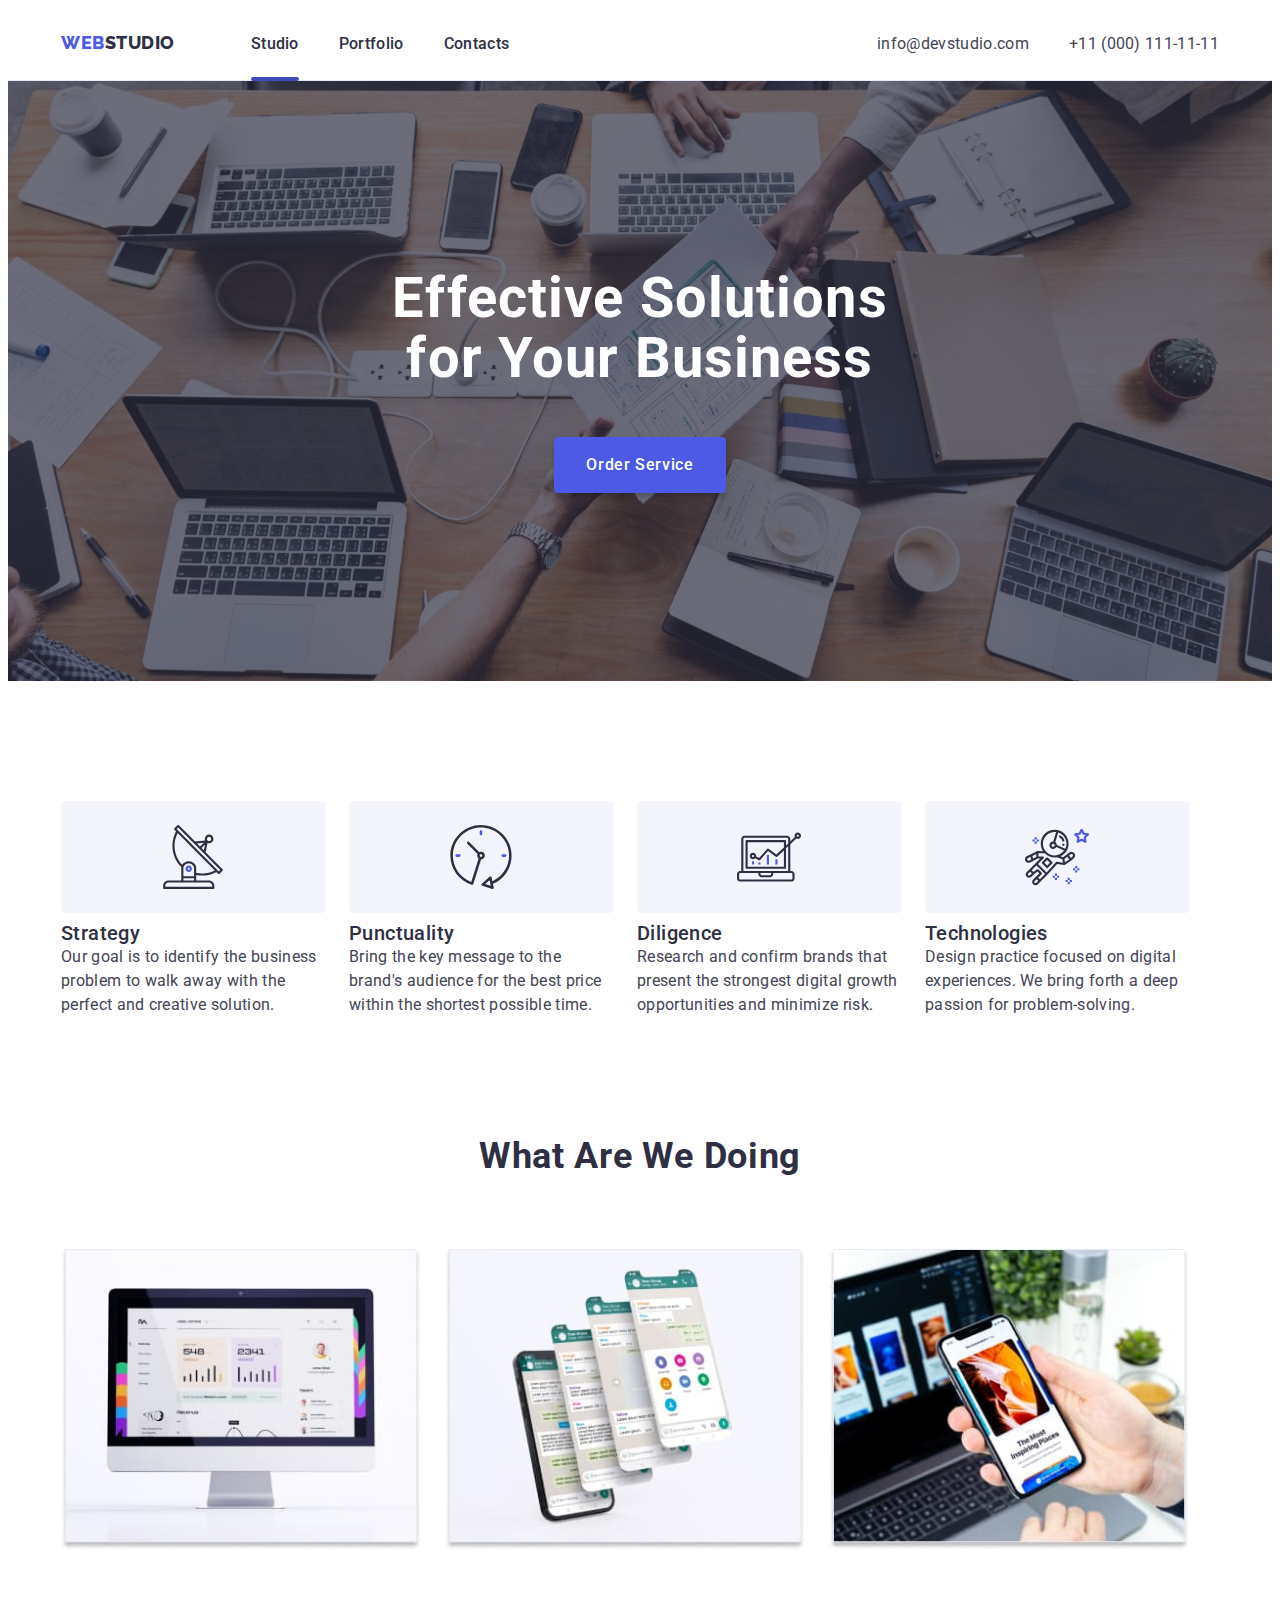
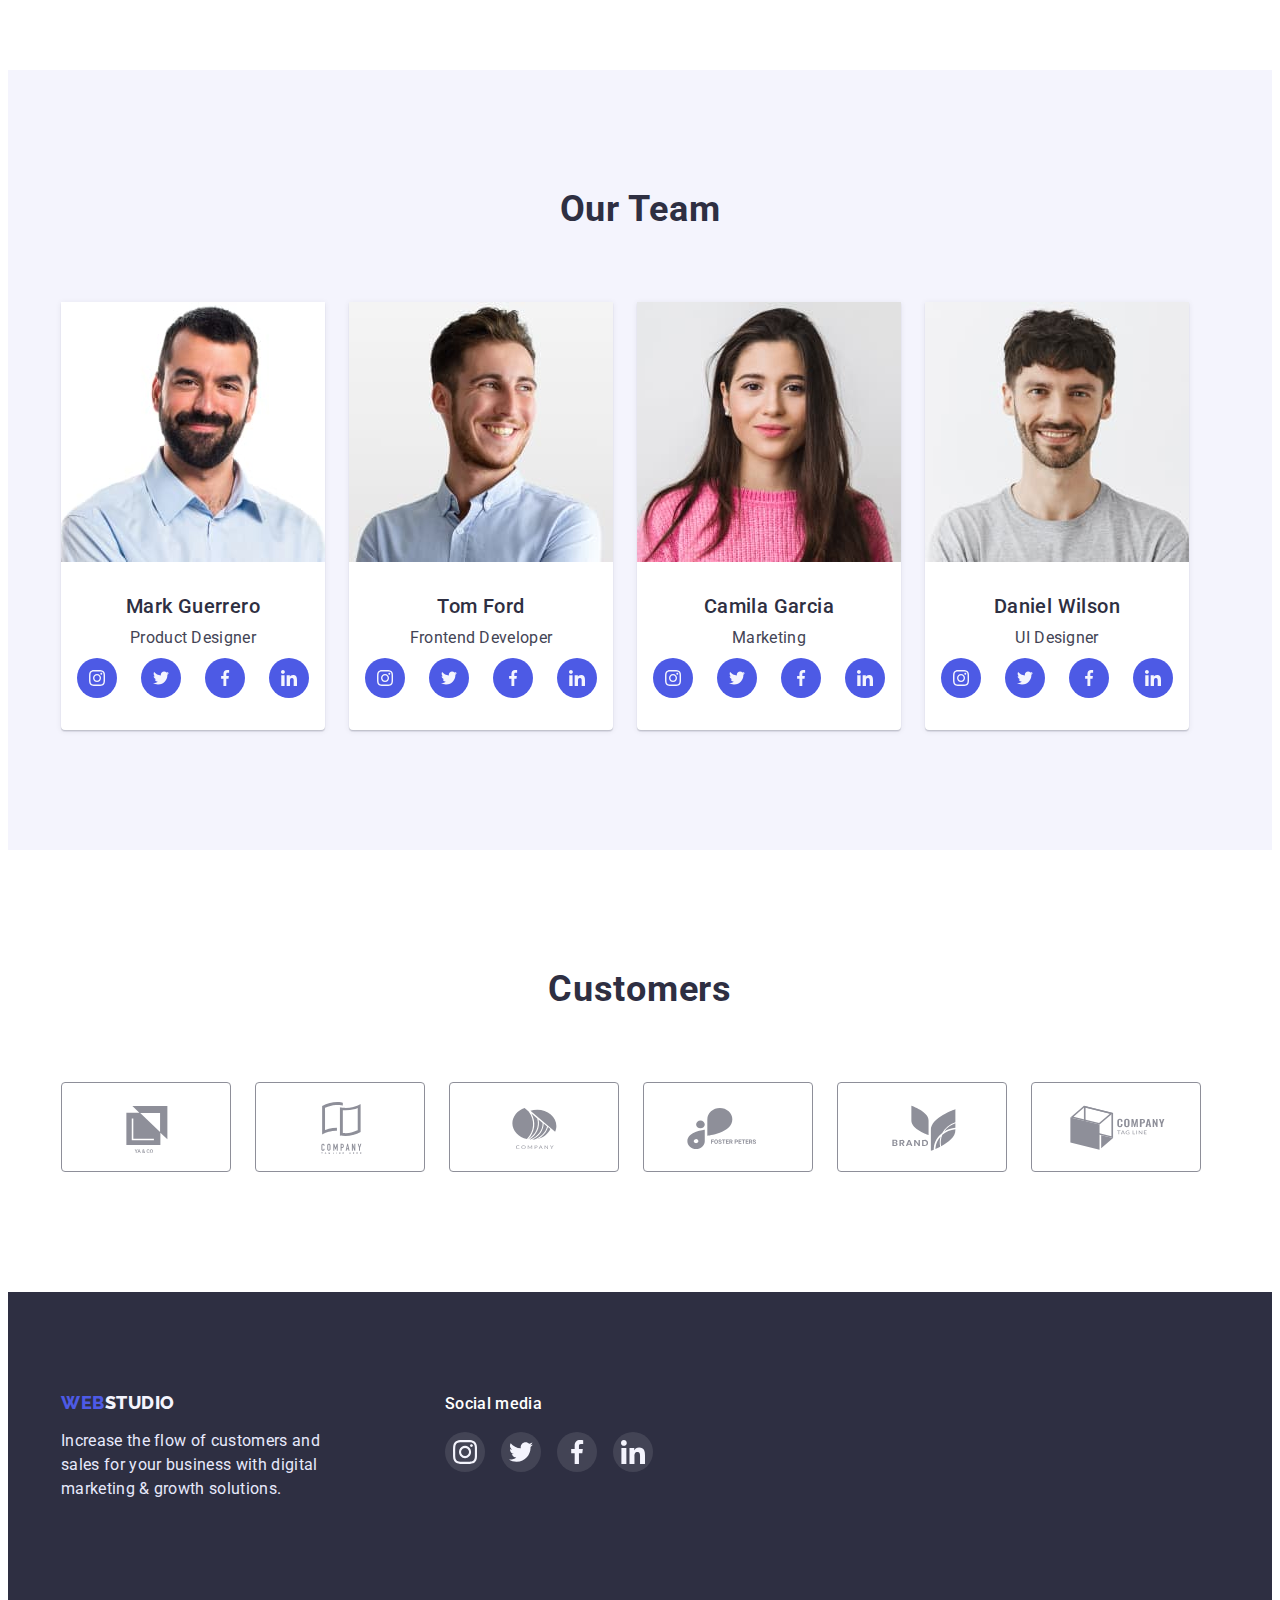
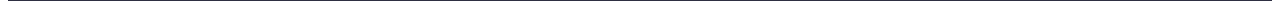
==== index.html @ 8bde7b6d "Initial commit" ====
<!DOCTYPE html>
<html lang="en">
  <head>
    <meta charset="UTF-8" />
    <meta http-equiv="X-UA-Compatible" content="IE=edge" />
    <meta name="viewport" content="width=device-width, initial-scale=1.0" />
    <link rel="preconnect" href="https://fonts.googleapis.com" />
    <link rel="preconnect" href="https://fonts.gstatic.com" crossorigin />
    <link
      href="https://fonts.googleapis.com/css2?family=Raleway:wght@800&family=Roboto:wght@400;500;700;900&display=swap"
      rel="stylesheet"
    />
    <link
      rel="stylesheet"
      href="node_modules/modern-normalize/modern-normalize.css"
    />
    <link rel="stylesheet" href="./css/styles.css" />
    <title>Webstudio</title>
  </head>
  <body>
    <header class="header">
      <div class="conteiner header-conteiner">
        <nav class="header-nav">
          <a href="./index.html" class="logo link"
            >Web<span class="part-logo">Studio</span></a
          >
          <ul class="header-list list">
            <li class="header-item">
              <a class="header-link link active-page" href="./index.html"
                >Studio</a
              >
            </li>
            <li class="header-item">
              <a class="header-link link" href="./portfolio.html">Portfolio</a>
            </li>
            <li class="header-item">
              <a class="header-link link" href="">Contacts</a>
            </li>
          </ul>
        </nav>
        <address class="address">
          <ul class="address-list list">
            <li class="address-item">
              <a class="address-link link" href="mailto:info@devstudio.com"
                >info@devstudio.com</a
              >
            </li>
            <li class="address-item">
              <a class="address-link link" href="tel:+110001111111"
                >+11 (000) 111-11-11</a
              >
            </li>
          </ul>
        </address>
      </div>
    </header>
    <main>
      <section class="hero">
        <div class="conteiner hero-contriner">
          <h1 class="hero-title">Effective Solutions for Your Business</h1>
          <button class="hero-btn" type="button" data-modal-open>
            Order Service
          </button>
        </div>
      </section>
      <section class="description">
        <div class="conteiner">
          <h2 class="description-title" hidden>Description</h2>
          <ul class="description-list list">
            <li class="description-item">
              <div class="box-icon-description">
                <svg class="icon-description">
                  <use href="./images/icons.svg#icon-antenna"></use>
                </svg>
              </div>
              <h3 class="description-title title">Strategy</h3>
              <p class="description-text text">
                Our goal is to identify the business problem to walk away with
                the perfect and creative solution.
              </p>
            </li>
            <li class="description-item">
              <div class="box-icon-description">
                <svg class="icon-description">
                  <use href="./images/icons.svg#icon-clock"></use>
                </svg>
              </div>
              <h3 class="description-title title">Punctuality</h3>
              <p class="description-text text">
                Bring the key message to the brand's audience for the best price
                within the shortest possible time.
              </p>
            </li>
            <li class="description-item">
              <div class="box-icon-description">
                <svg class="icon-description">
                  <use href="./images/icons.svg#icon-diagram"></use>
                </svg>
              </div>
              <h3 class="description-title title">Diligence</h3>
              <p class="description-text text">
                Research and confirm brands that present the strongest digital
                growth opportunities and minimize risk.
              </p>
            </li>
            <li class="description-item">
              <div class="box-icon-description">
                <svg class="icon-description">
                  <use href="./images/icons.svg#icon-astronaut"></use>
                </svg>
              </div>
              <h3 class="description-title title">Technologies</h3>
              <p class="description-text text">
                Design practice focused on digital experiences. We bring forth a
                deep passion for problem-solving.
              </p>
            </li>
          </ul>
        </div>
      </section>
      <section class="about">
        <div class="conteiner">
          <h2 class="about-title">What are we doing</h2>
          <ul class="about-list list">
            <li class="about-item">
              <img
                src="./images/monitor.jpg"
                alt="computer monitor with statistics image"
                width="360"
              />
            </li>
            <li class="about-item">
              <img
                src="./images/smartphone.jpg"
                alt="smartphone with chat tabs open"
                width="360"
              />
            </li>
            <li class="about-item">
              <img
                src="./images/smartphone_laptop.jpg"
                alt="smartphone and laptop"
                width="360"
              />
            </li>
          </ul>
        </div>
      </section>
      <section class="team">
        <div class="conteiner">
          <h2 class="team-title">Our Team</h2>
          <ul class="teame-list list">
            <li class="team-item">
              <img
                src="./images/mark_guerrero.jpg"
                alt="Product designer Mark Guerrero"
                width="264"
              />
              <div class="card">
                <h3 class="team-item-title title">Mark Guerrero</h3>
                <p class="team-item-text text">Product Designer</p>
                <ul class="list-icon list">
                  <li class="team-card-icon">
                    <a href="" class="team-icon-link">
                      <svg class="icon-team">
                        <use href="./images/icons.svg#icon-instagram"></use>
                      </svg>
                    </a>
                  </li>
                  <li class="team-card-icon">
                    <a href="" class="team-icon-link">
                      <svg class="icon-team">
                        <use href="./images/icons.svg#icon-twitter"></use>
                      </svg>
                    </a>
                  </li>
                  <li class="team-card-icon">
                    <a href="" class="team-icon-link">
                      <svg class="icon-team">
                        <use href="./images/icons.svg#icon-facebook"></use>
                      </svg>
                    </a>
                  </li>
                  <li class="team-card-icon">
                    <a href="" class="team-icon-link">
                      <svg class="icon-team">
                        <use href="./images/icons.svg#icon-linkedin"></use>
                      </svg>
                    </a>
                  </li>
                </ul>
              </div>
            </li>
            <li class="team-item">
              <img
                src="./images/tom_ford.jpg"
                alt="Frontend developer Tom Ford"
                width="264"
              />
              <div class="card">
                <h3 class="team-item-title title">Tom Ford</h3>
                <p class="team-item-text text">Frontend Developer</p>
                <ul class="list-icon list">
                  <li class="team-card-icon">
                    <a href="" class="team-icon-link">
                      <svg class="icon-team">
                        <use href="./images/icons.svg#icon-instagram"></use>
                      </svg>
                    </a>
                  </li>
                  <li class="team-card-icon">
                    <a href="" class="team-icon-link">
                      <svg class="icon-team">
                        <use href="./images/icons.svg#icon-twitter"></use>
                      </svg>
                    </a>
                  </li>
                  <li class="team-card-icon">
                    <a href="" class="team-icon-link">
                      <svg class="icon-team">
                        <use href="./images/icons.svg#icon-facebook"></use>
                      </svg>
                    </a>
                  </li>
                  <li class="team-card-icon">
                    <a href="" class="team-icon-link">
                      <svg class="icon-team">
                        <use href="./images/icons.svg#icon-linkedin"></use>
                      </svg>
                    </a>
                  </li>
                </ul>
              </div>
            </li>
            <li class="team-item">
              <img
                src="./images/camila_garcia.jpg"
                alt="Marketing Camila Garcia"
                width="264"
              />
              <div class="card">
                <h3 class="team-item-title title">Camila Garcia</h3>
                <p class="team-item-text text">Marketing</p>
                <ul class="list-icon list">
                  <li class="team-card-icon">
                    <a href="" class="team-icon-link">
                      <svg class="icon-team">
                        <use href="./images/icons.svg#icon-instagram"></use>
                      </svg>
                    </a>
                  </li>
                  <li class="team-card-icon">
                    <a href="" class="team-icon-link">
                      <svg class="icon-team">
                        <use href="./images/icons.svg#icon-twitter"></use>
                      </svg>
                    </a>
                  </li>
                  <li class="team-card-icon">
                    <a href="" class="team-icon-link">
                      <svg class="icon-team">
                        <use href="./images/icons.svg#icon-facebook"></use>
                      </svg>
                    </a>
                  </li>
                  <li class="team-card-icon">
                    <a href="" class="team-icon-link">
                      <svg class="icon-team">
                        <use href="./images/icons.svg#icon-linkedin"></use>
                      </svg>
                    </a>
                  </li>
                </ul>
              </div>
            </li>
            <li class="team-item">
              <img
                src="./images/daniel_wilson.jpg"
                alt="UI designer Daniel Wilson"
                width="264"
              />
              <div class="card">
                <h3 class="team-item-title title">Daniel Wilson</h3>
                <p class="team-item-text text">UI Designer</p>
                <ul class="list-icon list">
                  <li class="team-card-icon">
                    <a href="" class="team-icon-link">
                      <svg class="icon-team">
                        <use href="./images/icons.svg#icon-instagram"></use>
                      </svg>
                    </a>
                  </li>
                  <li class="team-card-icon">
                    <a href="" class="team-icon-link">
                      <svg class="icon-team">
                        <use href="./images/icons.svg#icon-twitter"></use>
                      </svg>
                    </a>
                  </li>
                  <li class="team-card-icon">
                    <a href="" class="team-icon-link">
                      <svg class="icon-team">
                        <use href="./images/icons.svg#icon-facebook"></use>
                      </svg>
                    </a>
                  </li>
                  <li class="team-card-icon">
                    <a href="" class="team-icon-link">
                      <svg class="icon-team">
                        <use href="./images/icons.svg#icon-linkedin"></use>
                      </svg>
                    </a>
                  </li>
                </ul>
              </div>
            </li>
          </ul>
        </div>
      </section>
      <section class="customers">
        <div class="customers-conteiner conteiner">
          <h2 class="customers-title">Customers</h2>
          <ul class="customers-list list">
            <li class="customers-item">
              <a href="" class="icon-link-customer link">
                <svg class="icon-customers">
                  <use href="./images/icons.svg#icon-ya-co"></use>
                </svg>
              </a>
            </li>
            <li class="customers-item">
              <a href="" class="icon-link-customer link">
                <svg class="icon-customers">
                  <use href="./images/icons.svg#icon-taglinehere"></use>
                </svg>
              </a>
            </li>
            <li class="customers-item">
              <a href="" class="icon-link-customer link">
                <svg class="icon-customers">
                  <use href="./images/icons.svg#icon-company"></use>
                </svg>
              </a>
            </li>
            <li class="customers-item">
              <a href="" class="icon-link-customer link">
                <svg class="icon-customers">
                  <use href="./images/icons.svg#icon-foster-peters"></use>
                </svg>
              </a>
            </li>
            <li class="customers-item">
              <a href="" class="icon-link-customer link">
                <svg class="icon-customers">
                  <use href="./images/icons.svg#icon-brand"></use>
                </svg>
              </a>
            </li>
            <li class="customers-item">
              <a href="" class="icon-link-customer link">
                <svg class="icon-customers">
                  <use href="./images/icons.svg#icon-tag-line"></use>
                </svg>
              </a>
            </li>
          </ul>
        </div>
      </section>
    </main>
    <footer class="footer">
      <div class="footer-conteiner conteiner">
        <div class="footer-conteiner-text">
          <a href="./index.html" class="logo link"
            >Web<span class="footer-part-logo">Studio</span></a
          >
          <p class="footer-text text">
            Increase the flow of customers and sales for your business with
            digital marketing & growth solutions.
          </p>
        </div>
        <div class="conteiner-footer-social">
          <h4 class="footer-media-title">Social media</h4>
          <ul class="footer-list list">
            <li>
              <a href="" class="footer-icon-link">
                <svg class="icon-footer">
                  <use href="./images/icons.svg#icon-instagram"></use>
                </svg>
              </a>
            </li>
            <li>
              <a href="" class="footer-icon-link">
                <svg class="icon-footer">
                  <use href="./images/icons.svg#icon-twitter"></use>
                </svg>
              </a>
            </li>
            <li>
              <a href="" class="footer-icon-link">
                <svg class="icon-footer">
                  <use href="./images/icons.svg#icon-facebook"></use>
                </svg>
              </a>
            </li>
            <li>
              <a href="" class="footer-icon-link">
                <svg class="icon-footer">
                  <use href="./images/icons.svg#icon-linkedin"></use>
                </svg>
              </a>
            </li>
          </ul>
        </div>
      </div>
    </footer>

    <div class="backdrop is-hidden" data-modal>
      <div class="modal">
        <button type="button" class="button-backdrop" data-modal-close>
          <svg class="icon-backdrop">
            <use href="./images/icons.svg#icon-cross"></use>
          </svg>
        </button>
      </div>
    </div>

    <script src="./js/modal.js"></script>
  </body>
</html>
---- css/styles.css ----
:root {

    /**---------logo----------------**/
    --logo-color : #4D5AE5;
    --logo-first-color:#2E2F42;
    --last-logo-color : #F4F4FD;

    /**---------link----------------**/
    --address-link-color : #434455;
    --active-link-color :#404BBF;

    /**---------background----------------**/
    --background-color : #2E2F42;
    --second-background-color:#F4F4FD;

    /**---------title-text----------------**/
    --first-title-color : #ffffff;
    --main-color: #434455;
    --second-main-color:#2E2F42;
    --footer-text-color: #E7E9FC;

    /**---------button----------------**/
    --active-btn-color : #404BBF;
    --hero-btn-color : #4D5AE5;
    --text-btn-color :#FFFFFF ;
    --first-port-btn-color: #F4F4FD;
    --text-port-btn-color: #4D5AE5;
}

body {
    font-family: 'Roboto', sans-serif;
    color: var(--main-color);
}

p,
h1,
h2,
h3,
h4,
h5,
h6 {
    margin: 0;
}

ul {
    padding-left: 0;
    margin: 0;
}

img {
    display: block;
}


.conteiner {
width: 1158px;
margin: 0 auto;
padding-left: 15px;
padding-right: 15px;
}

section {
    padding-bottom: 120px;
    padding-top: 120px;
}

.logo {
font-family: 'Raleway', sans-serif;
    font-weight: 800;
    font-size: 18px;
    line-height: 1.17;
    letter-spacing: 0.03em;
    color: var(--logo-color);
    text-transform: uppercase;
}

.link {
    text-decoration: none;
}

.list {
    list-style: none;
}

.title {
font-weight: 500;
    font-size: 20px;
    line-height: 1.2;
    letter-spacing: 0.02em;
    color: var(--second-main-color);
}

.text {
    font-size: 16px;
        line-height: 1.5;
        letter-spacing: 0.02em;
        color: var(--main-color);
}

.link:is(:hover, :focus) {
    color: var(--active-link-color);
}

.hero-btn:is(:hover, :focus) {
    background-color:var(--active-btn-color) ;
}


.btn:is(:hover, :focus) {
    color : var(--text-btn-color);
    background-color: var(--active-btn-color);    
    box-shadow: 0px 3px 1px rgba(0, 0, 0, 0.1), 0px 2px 1px rgba(0, 0, 0, 0.08), 0px 2px 2px rgba(0, 0, 0, 0.12);
    border-color:var(--active-btn-color) ;
}

.sort-item:is(:hover, :focus) {
    box-shadow: 0px 1px 6px rgba(46, 47, 66, 0.08), 0px 1px 1px rgba(46, 47, 66, 0.16), 0px 2px 1px rgba(46, 47, 66, 0.08);

}

.active-page::after {
content:'';
width: 100%;
height: 4px;
display: block;
margin: 0;
padding: 0;
background-color: var(--active-link-color);
border-radius: 2px;
position: absolute;
top:45px;
}



/**------------------HEADER------------------**/

.header-item{
    position: relative;
}

.header {
border-bottom: 1px solid #E7E9FC;
}

.header-conteiner {
    display: flex;
    align-items: center;
    padding: 24px 0;
}

.logo{
transition: color 250ms cubic-bezier(0.4, 0, 0.2, 1);
}

.part-logo {
    color: var(--logo-first-color);
}

.header-nav {
display: flex;
}

.header-list {
    display: flex;
    margin-left: 76px;
    gap: 40px;
}

.header-link {
        font-weight: 500;
        font-size: 16px;
        line-height: 1.5;
        letter-spacing: 0.02em;
        color: var(--second-main-color) ;
        transition: color 250ms cubic-bezier(0.4, 0, 0.2, 1);
}

.address-link {
        font-weight: 400;
        font-size: 16px;
        line-height: 1.5;
        letter-spacing: 0.02em;
        color: var(--address-link-color);
        transition: color 250ms cubic-bezier(0.4, 0, 0.2, 1);
}

.address {
    font-style: normal;
    margin-left: auto;
}

.address-list {
display: flex;
gap: 40px;
}


/**------------------HERO------------------**/

.hero {
    background: var(--background-color);
    padding: 188px 0;
    max-width: 1440px;
    margin-left: auto;
    margin-right: auto;
    background-image: linear-gradient( to bottom ,rgba(46, 47, 66, 0.7),rgba(46, 47, 66, 0.7)), url(../images/people-office.jpg);
    background-position: center;
    background-size: cover;
}


.hero-contriner {
    display: flex;
    flex-direction: column;
    align-items: center;
}

.hero-title {
    font-size: 56px;
    line-height: 1.07;
    text-align: center;
    letter-spacing: 0.02em;
    color: var(--first-title-color);
    max-width: 496px;
margin-bottom: 48px;
}

.hero-btn {
    font-family: inherit;
    font-weight: 500;
    font-size: 16px;
    line-height: 1.5;
    letter-spacing: 0.04em; 
    align-items: center;
    color: var(--text-btn-color);
    background: var(--hero-btn-color);
    cursor: pointer;
    padding: 16px 32px;
    border-radius: 4px;
    border: 0px;
    box-shadow: 0px 4px 4px rgba(0, 0, 0, 0.15);
    transition: background-color 250ms cubic-bezier(0.4, 0, 0.2, 1);
}

/**------------------DESCRIPTION------------------**/

.description {
    padding-bottom: 0;
}

.description-list {
    display: flex;
    gap: 24px;
}

.description-item {
max-width: 264px;
}

.box-icon-description {
    width: 264px;
    height: 112px;
    background: #F4F4FD;
    border-radius: 4px;
    display: flex;
    justify-content: center;
    align-items: center;
    margin-bottom: 8px;
}

.icon-description {
    width: 64px;
    height: 64px;

}

/**------------------ABOUT------------------**/

.about-title {
    font-size: 36px;
        line-height: 1.11;
        letter-spacing: 0.02em;
        text-transform: capitalize;
        text-align: center;
        color: var(--second-main-color);
        margin-bottom: 72px;
}

.about-list {
    display: flex;
    gap: 24px;
}

/**------------------TEAM------------------**/

.team {
    background: var(--second-background-color);
}

.team-title {
    font-size: 36px;
        line-height: 1.11;
        letter-spacing: 0.02em;
        text-transform: capitalize;
        text-align: center;
        color: var(--second-main-color);
        margin-bottom: 72px;
}

.team-item-title {
text-align: center;
margin-bottom: 8px;
}

.team-item-text {
text-align: center;
margin-bottom: 8px;
}

.card {
    padding: 32px 16px;
}

.teame-list {
display: flex;
gap: 24px;
}

.team-item {
background: #FFFFFF;
    box-shadow: 0px 1px 6px rgba(46, 47, 66, 0.08),
        0px 1px 1px rgba(46, 47, 66, 0.16),
        0px 2px 1px rgba(46, 47, 66, 0.08);
    border-radius: 0px 0px 4px 4px;
}

.list-icon {
    display: flex;
    gap: 24px;
}

.icon-team {
    width: 16px;
    height: 16px;
}

.team-icon-link{
    width: 40px;
    height: 40px;
    background: #4D5AE5;
    border-radius: 50%;
    display: flex;
    align-items: center;
    justify-content: center;
    transition: background-color 250ms cubic-bezier(0.4, 0, 0.2, 1);
}

.team-icon-link:is(:hover, :focus)
{
    background: var(--active-link-color);
}

/**------------------CUSTOMER------------------**/

.customers-list {
    display: flex;
    gap: 24px;
}


.icon-customers{
width: 104px;
height: 56px;
fill: currentColor;
transition: color 250ms cubic-bezier(0.4, 0, 0.2, 1);
}


.icon-link-customer{
border: 1px solid #8E8F99;
border-radius: 4px;
width: 168px;
height: 88px;
display: flex;
align-items: center;
justify-content: center;
color: #8E8F99;
transition: border-color 250ms cubic-bezier(0.4, 0, 0.2, 1);
}

.icon-link-customer:is(:hover, :focus){
border-color: #404BBF;
}

.customers-title {
font-size: 36px;
line-height: 1.11;
text-align: center;
letter-spacing: 0.02em;
text-transform: capitalize;
color: var(--second-main-color);
margin-bottom: 72px;
}

/**------------------FOOTER------------------**/

.footer {
background: var(--background-color);
padding: 100px 0;
}

.footer-conteiner {
display: flex;
}

.footer-conteiner-text{
margin-right: 120px;
}

.footer-media-title{
font-weight: 500;
    font-size: 16px;
    line-height: 1.5;
    letter-spacing: 0.02em;
    color: #FFFFFF;
    margin-bottom: 16px;
}

.footer-text {
        color: var(--footer-text-color);
        max-width: 264px;
        margin-top: 16px;
}

.footer-part-logo {
color: var(--last-logo-color) ;
}

.footer-list{
    display: flex;
    gap: 16px;
}

.footer-icon-link{
width: 40px;
    height: 40px;
    background:rgba(255, 255, 255, 0.1);
    border-radius: 50%;
    display: flex;
    align-items: center;
    justify-content: center;
    transition: background-color 250ms cubic-bezier(0.4, 0, 0.2, 1);
}

.icon-footer{
    width: 24px;
    height: 24px;
}

.footer-icon-link:is(:hover, :focus) {
background: #31D0AA;
}

/**------------------PORTFOLIO------------------**/

.sort {
    padding-top: 96px;
}
.sort-link {
    color: var(--second-main-color);
}

.sort-btn {
    font-family: inherit;
        font-weight: 500;
        font-size: 16px;
        line-height: 1.5;
        text-align: center;
        letter-spacing: 0.04em;
        color: var(--text-port-btn-color);
        background: var(--first-port-btn-color);
        cursor: pointer;
        
        padding: 12px 24px;
        border-radius: 4px;
        border: 1px solid #E7E9FC;

        transition: color 250ms cubic-bezier(0.4, 0, 0.2, 1), background-color 250ms cubic-bezier(0.4, 0, 0.2, 1), box-shadow 250ms cubic-bezier(0.4, 0, 0.2, 1), border-color 250ms cubic-bezier(0.4, 0, 0.2, 1);

}

.sort-btn-list {
    display: flex;
    justify-content: center;
    gap: 24px;
}

.sort-list {
    display: flex;
    flex-wrap: wrap;
    row-gap: 48px;
    column-gap: 24px;
}

.portfolio-card {
background: #FFFFFF;
border-bottom: 1px solid ;
border-left:1px solid  ;
border-right: 1px solid ;
border-color: #E7E9FC;
padding: 32px 54px 32px 16px;
}

.sort-link-title {
margin-bottom: 8px;
}

.btn-conteiner {
margin-bottom: 72px;
}

.sort-wrap {
position: relative;
overflow:hidden;
}

.sort-cover-text{
position: absolute;
top: 0;
color: #F4F4FD;
padding: 40px 32px;
background-color: #4D5AE5;
height: 100%;
transform: translateY(100%);
transition: transform 250ms cubic-bezier(0.4, 0, 0.2, 1);
}

.sort-item:hover .sort-cover-text{
transform: translateY(0);
}

.sort-link:focus .sort-cover-text{
transform: translateY(0);

}

.sort-item{
    transition: box-shadow 250ms cubic-bezier(0.4, 0, 0.2, 1);
}

/**------------------Modal------------------**/

.backdrop {
position: fixed;
top: 0;
width: 100%;
height: 100%;
background-color: rgba(46, 47, 66, 0.4);
transition: opacity 250ms cubic-bezier(0.4, 0, 0.2, 1), visibility 250ms cubic-bezier(0.4, 0, 0.2, 1);
}

.modal {
position: absolute;
width: 360px;
min-height: 528px;
padding: 24px;
background: #FCFCFC;
box-shadow: 0px 1px 1px rgba(0, 0, 0, 0.14), 0px 1px 3px rgba(0, 0, 0, 0.12), 0px 2px 1px rgba(0, 0, 0, 0.2);
border-radius: 4px;
top: 50%;
left:50%;
transform: translate(-50%, -50%) scaleX(1);
transition: transform 250ms cubic-bezier(0.4, 0, 0.2, 1);
}

.button-backdrop {
    width: 24px;
    height: 24px;
    display: block;
    margin-left: auto;
    border-radius: 50%;
    background-color: #E7E9FC;
    border: 1px solid rgba(0, 0, 0, 0.1);
    box-shadow: 0px 4px 4px rgba(0, 0, 0, 0.25);
}

.backdrop.is-hidden .modal {
    transform: translate(-50%, -50%) scaleX(4);
}

.icon-backdrop {
    width: 8px;
    height: 8px;
}

.is-hidden{
    opacity: 0;
    visibility: hidden;
    pointer-events: none;
}
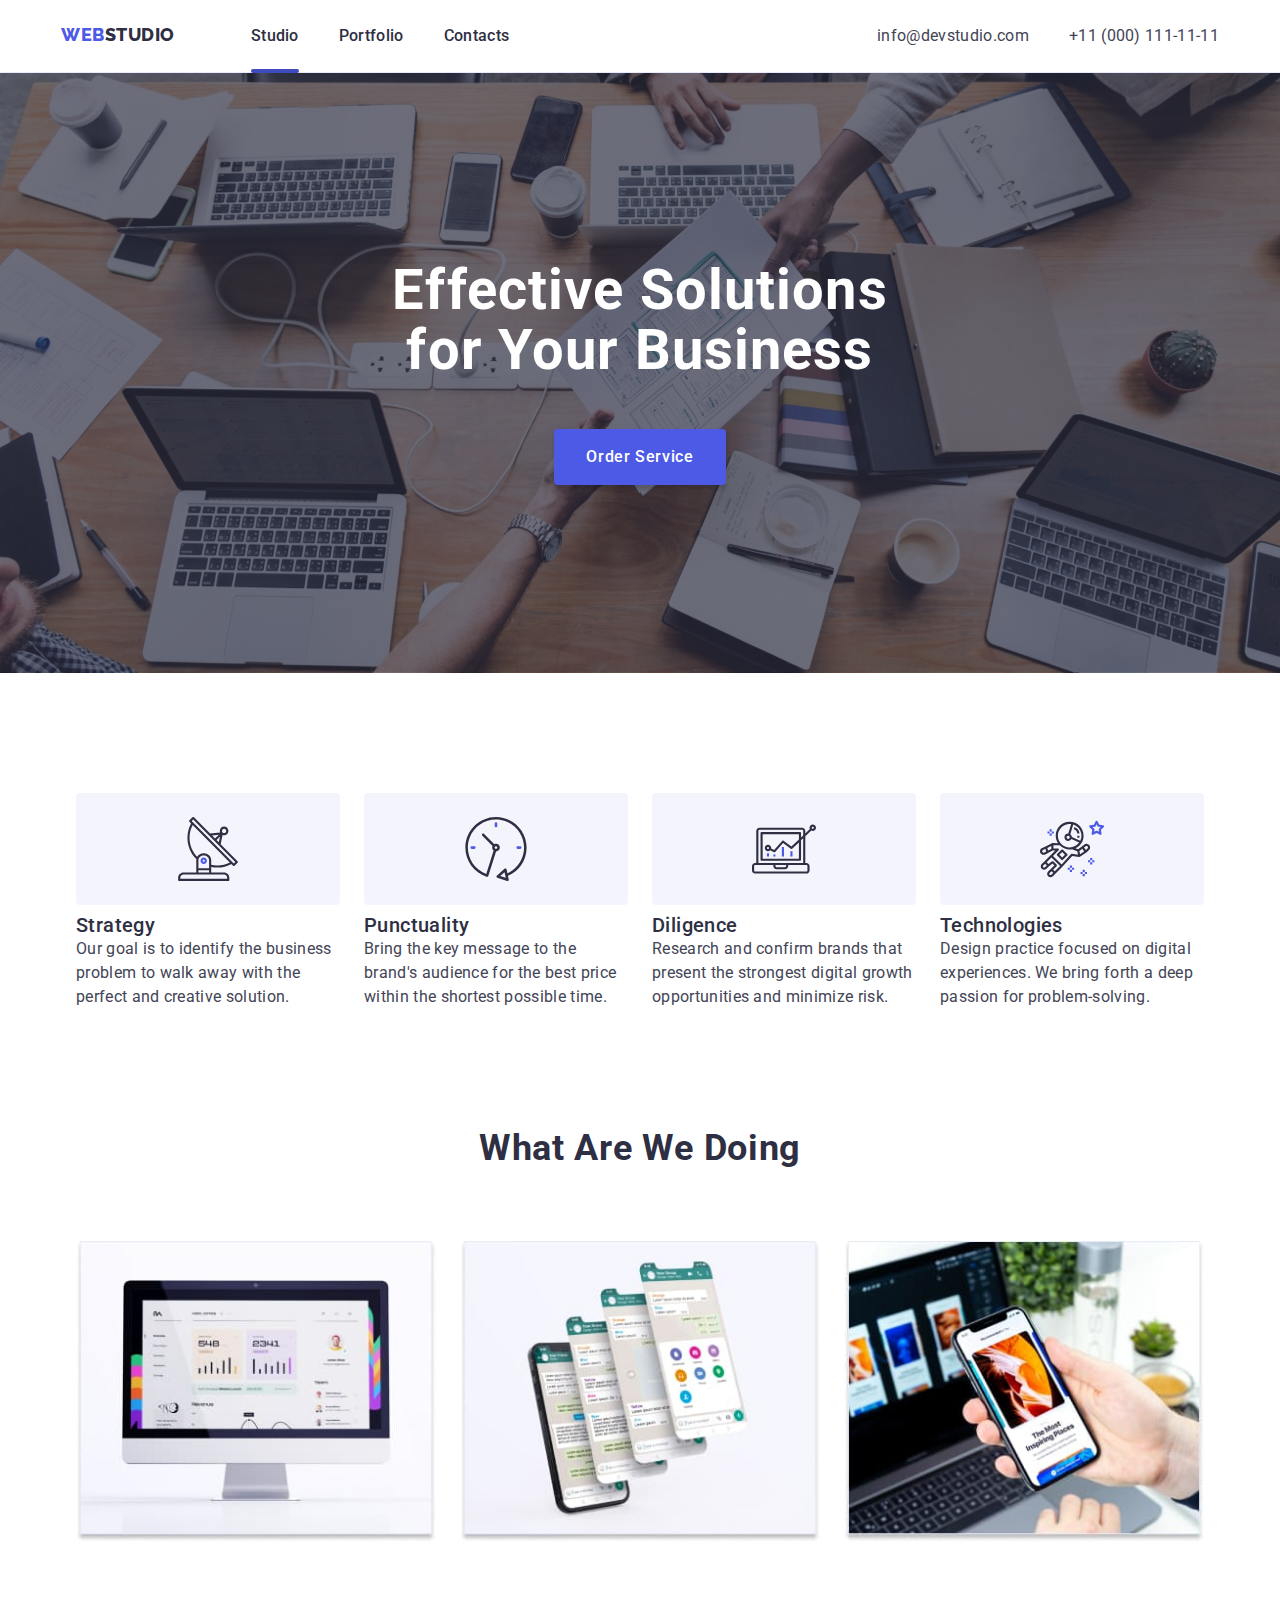
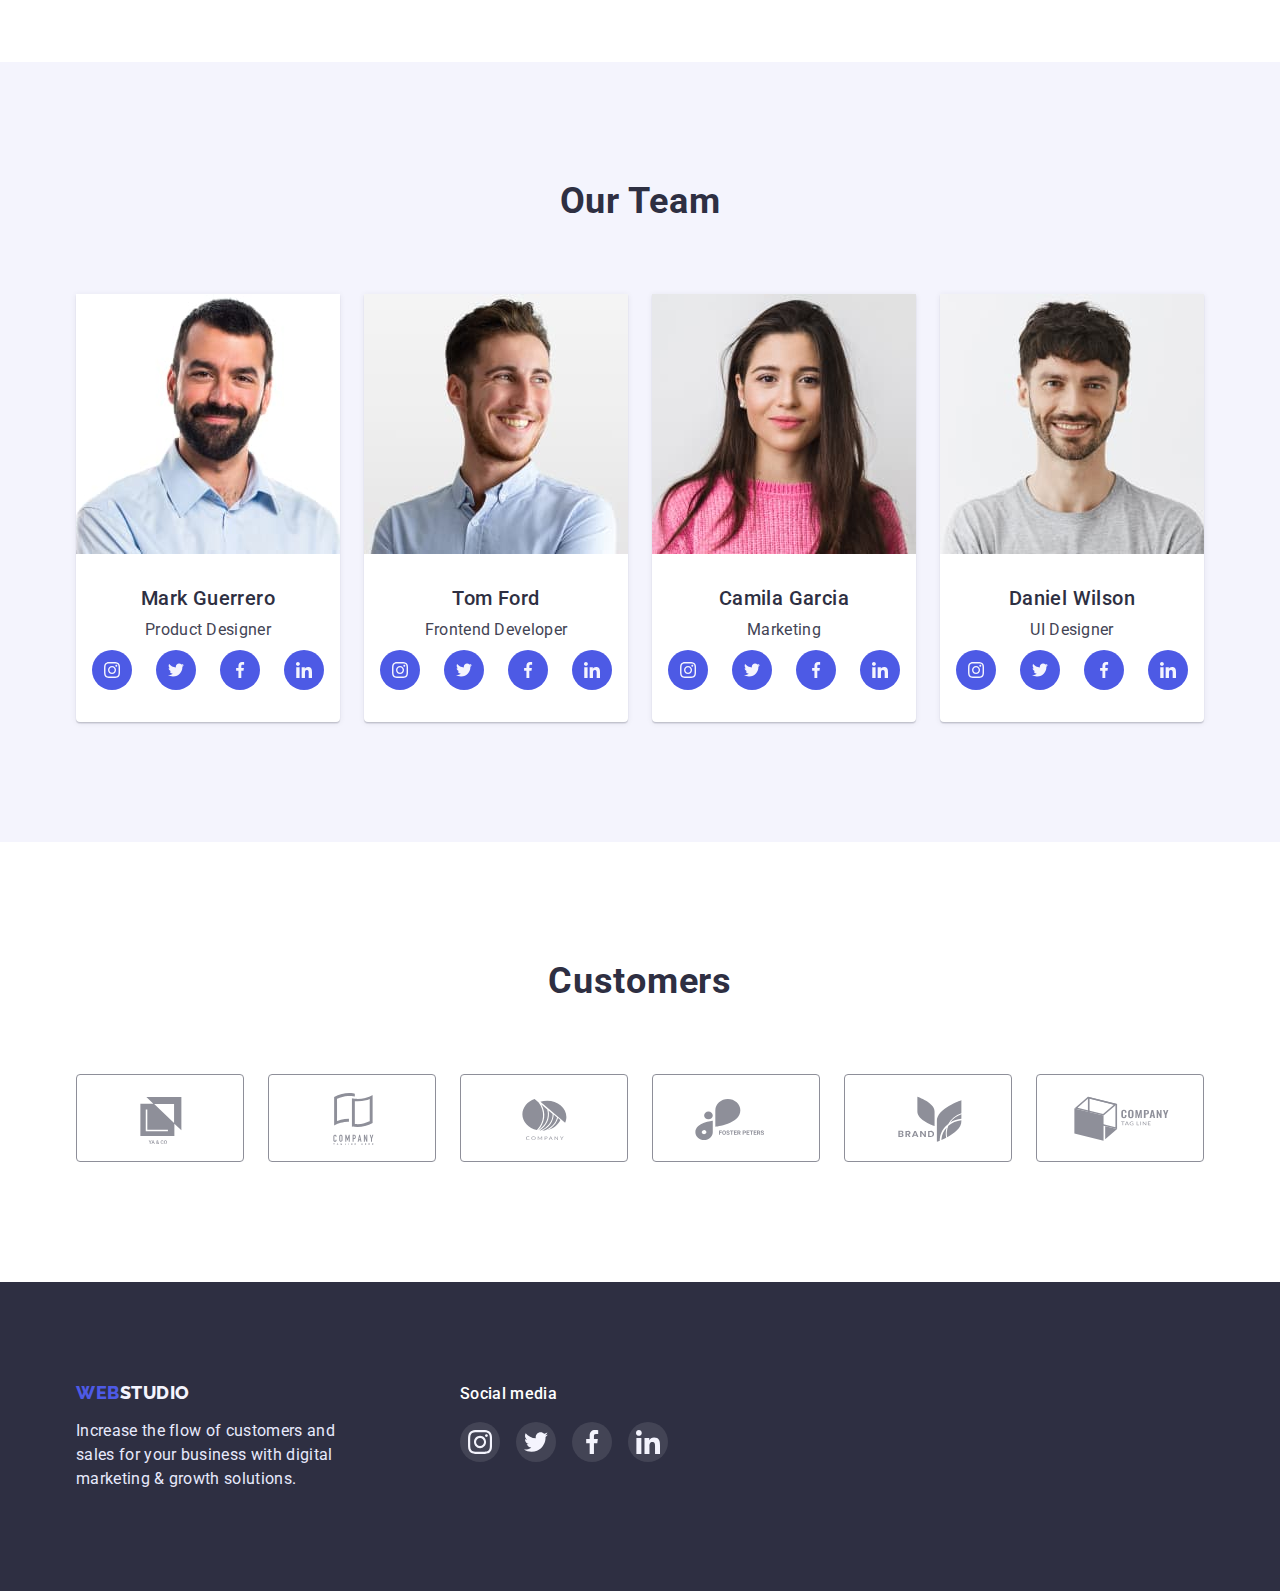
==== commit 7292955e: "label+input+textarea" ====
--- a/index.html
+++ b/index.html
@@ -12,7 +12,7 @@
     />
     <link
       rel="stylesheet"
-      href="node_modules/modern-normalize/modern-normalize.css"
+      href="https://cdn.jsdelivr.net/npm/modern-normalize@1.1/modern-normalize.min.css"
     />
     <link rel="stylesheet" href="./css/styles.css" />
     <title>Webstudio</title>
@@ -421,6 +421,47 @@
             <use href="./images/icons.svg#icon-cross"></use>
           </svg>
         </button>
+        <p class="modal-title">Leave your contacts and we will call you back</p>
+        <form class="form-modal">
+          <label class="modal-label"
+            ><span class="modal-label-text">Name</span>
+            <div class="modal-icon-wrap">
+              <input type="text" class="modal-input" name="user-name" />
+              <svg class="icon-modal">
+                <use href="./images/icons.svg#icon-people"></use>
+              </svg>
+            </div>
+          </label>
+          <label class="modal-label">
+            <span class="modal-label-text">Phone</span>
+            <div class="modal-icon-wrap">
+              <input type="tel" class="modal-input" name="user-phone" />
+              <svg class="icon-modal">
+                <use href="./images/icons.svg#icon-phone"></use>
+              </svg>
+            </div>
+          </label>
+          <label class="modal-label"
+            ><span class="modal-label-text">Email</span>
+            <div class="modal-icon-wrap">
+              <input type="email" class="modal-input" name="user-email" />
+              <svg class="icon-modal">
+                <use href="./images/icons.svg#icon-email"></use>
+              </svg>
+            </div>
+          </label>
+          <label class="modal-label"
+            ><span class="modal-label-text">Comment</span>
+            <textarea
+              name="user-comment"
+              id=""
+              class="modal-textarea"
+              placeholder="Text input"
+            ></textarea>
+          </label>
+
+          <button type="submit" class="modal-button btn">Send</button>
+        </form>
       </div>
     </div>
 
--- a/css/styles.css
+++ b/css/styles.css
@@ -562,8 +562,8 @@
 
 .modal {
 position: absolute;
-width: 360px;
-min-height: 528px;
+width: 408px;
+min-height: 584px;
 padding: 24px;
 background: #FCFCFC;
 box-shadow: 0px 1px 1px rgba(0, 0, 0, 0.14), 0px 1px 3px rgba(0, 0, 0, 0.12), 0px 2px 1px rgba(0, 0, 0, 0.2);
@@ -579,6 +579,7 @@
     height: 24px;
     display: block;
     margin-left: auto;
+    margin-bottom: 24px;
     border-radius: 50%;
     background-color: #E7E9FC;
     border: 1px solid rgba(0, 0, 0, 0.1);
@@ -600,3 +601,103 @@
     pointer-events: none;
 }
 
+.modal-title{
+font-weight: 500;
+font-size: 16px;
+line-height: 1.5px;
+text-align: center;
+letter-spacing: 0.02em;
+color: var(--second-main-color);
+margin-bottom: 16px;
+}
+
+.modal-input{
+width: 100%;
+height: 40px;
+border: 1px solid rgba(33, 33, 33, 0.2);
+border-radius: 4px;
+font-weight: 400;
+font-size: 12px;
+line-height: 1.17px;
+letter-spacing: 0.04em;
+padding-left: 38px;
+outline: transparent;
+transition: border-color 250ms cubic-bezier(0.4, 0, 0.2, 1);
+}
+
+.modal-input:focus{
+    border-color:#4D5AE5 ;
+}
+
+.modal-input:focus + .icon-modal{
+    fill: #4D5AE5;
+}
+
+.modal-label-text{
+display: inline-block;
+font-weight: 400;
+font-size: 12px;
+line-height: 1.17px;
+letter-spacing: 0.04em;
+color: #8E8F99;
+}
+
+.icon-modal{
+width: 18px;
+height: 18px;
+position: absolute;
+top: 50%;
+transform: translateY(-50%) ;
+left: 16px;
+transition: fill 250ms cubic-bezier(0.4, 0, 0.2, 1);
+}
+
+.modal-icon-wrap{
+    position: relative;
+    margin-top: 4px;
+}
+.modal-button{
+font-family: inherit;
+font-weight: 500;
+font-size: 16px;
+line-height: 1.5;
+letter-spacing: 0.04em;
+color: var(--text-btn-color);
+background: var(--hero-btn-color);
+cursor: pointer;
+min-width: 169px;
+padding: 16px 32px;
+border-radius: 4px;
+border: 0px;
+box-shadow: 0px 4px 4px rgba(0, 0, 0, 0.15);
+transition: background-color 250ms cubic-bezier(0.4, 0, 0.2, 1);
+margin: 0 96px;
+}
+
+.modal-textarea{
+display: block;
+margin-top: 4px;
+padding-left: 16px;
+font-weight: 400;
+padding-top: 16px;
+border: 1px solid rgba(33, 33, 33, 0.2);
+border-radius: 4px;
+width: 100%;
+height: 120px;
+font-weight: 400;
+font-size: 12px;
+line-height: 1.17px;
+letter-spacing: 0.04em;
+resize: none;
+outline: transparent;
+transition: background-color 250ms cubic-bezier(0.4, 0, 0.2, 1);
+}
+
+.modal-textarea:focus{
+border-color: #4D5AE5;
+}
+
+.modal-label{
+    display: block;
+    margin-bottom: 8px;
+}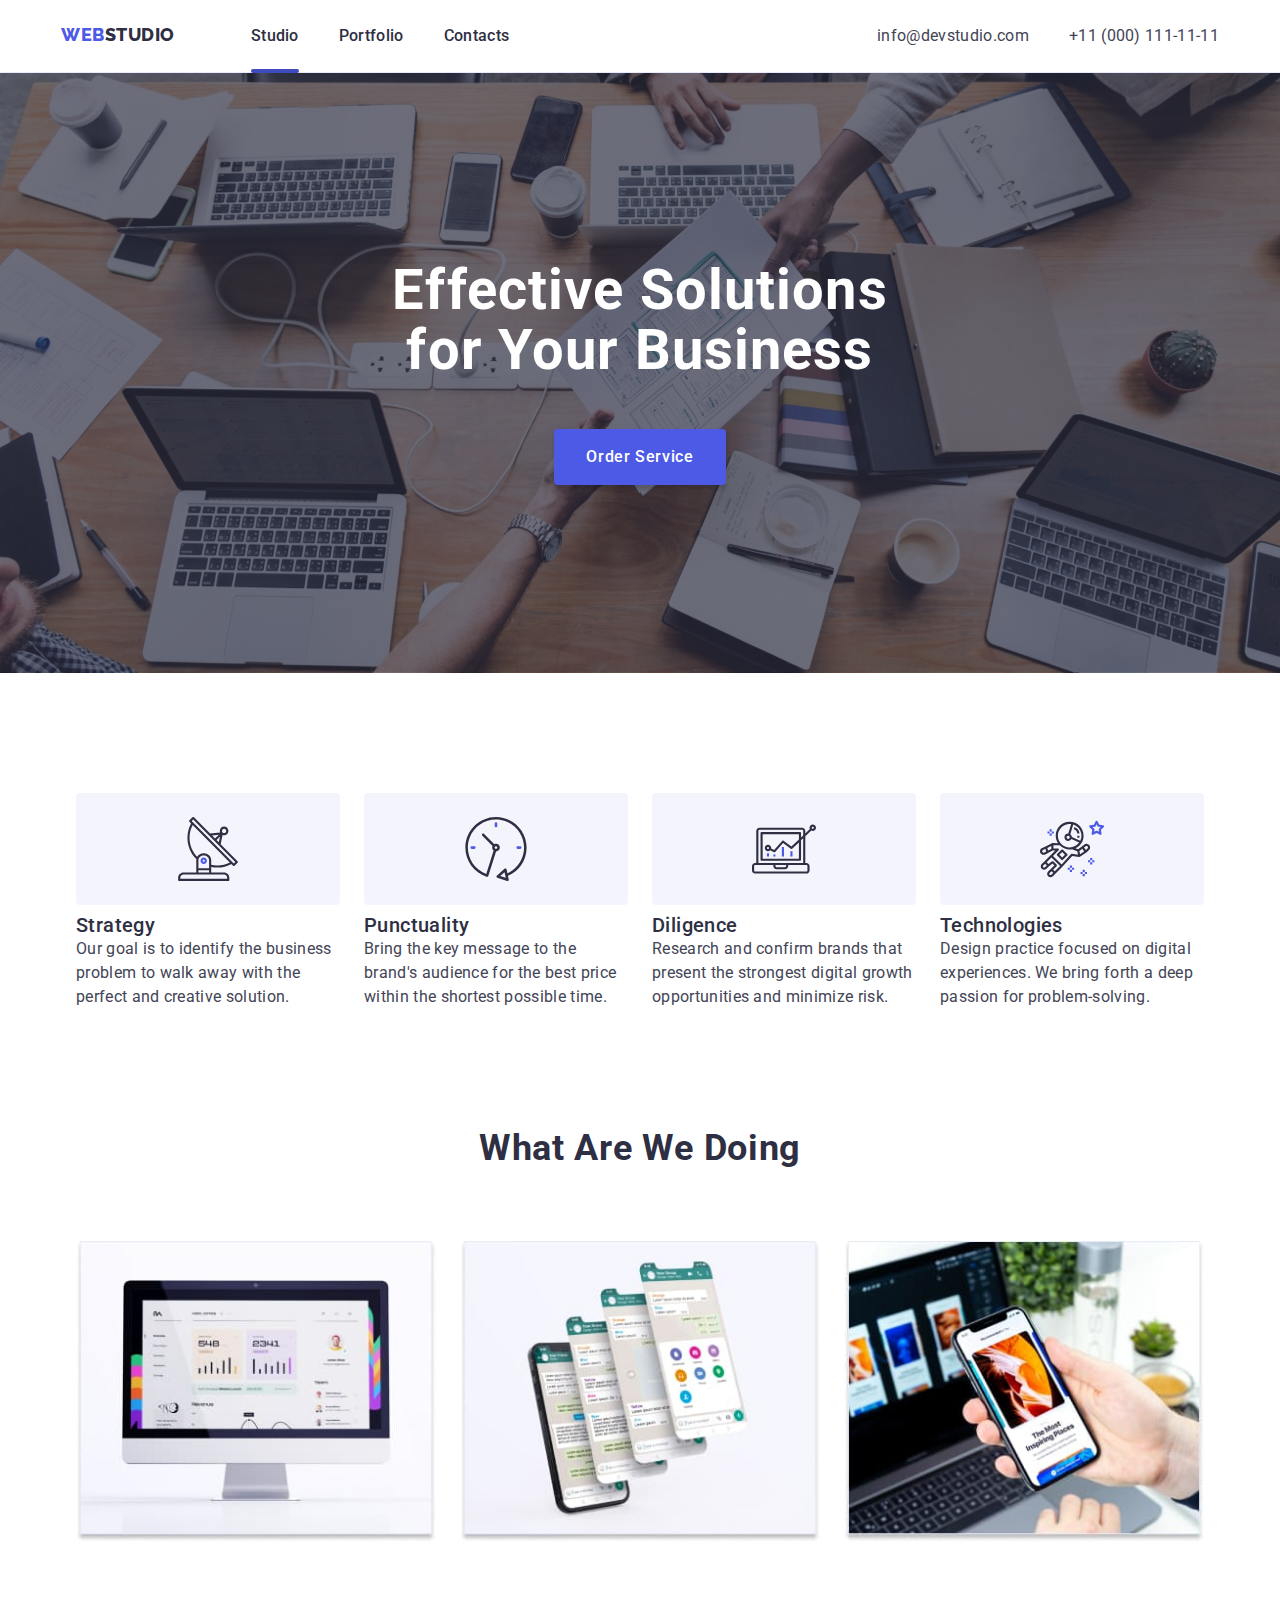
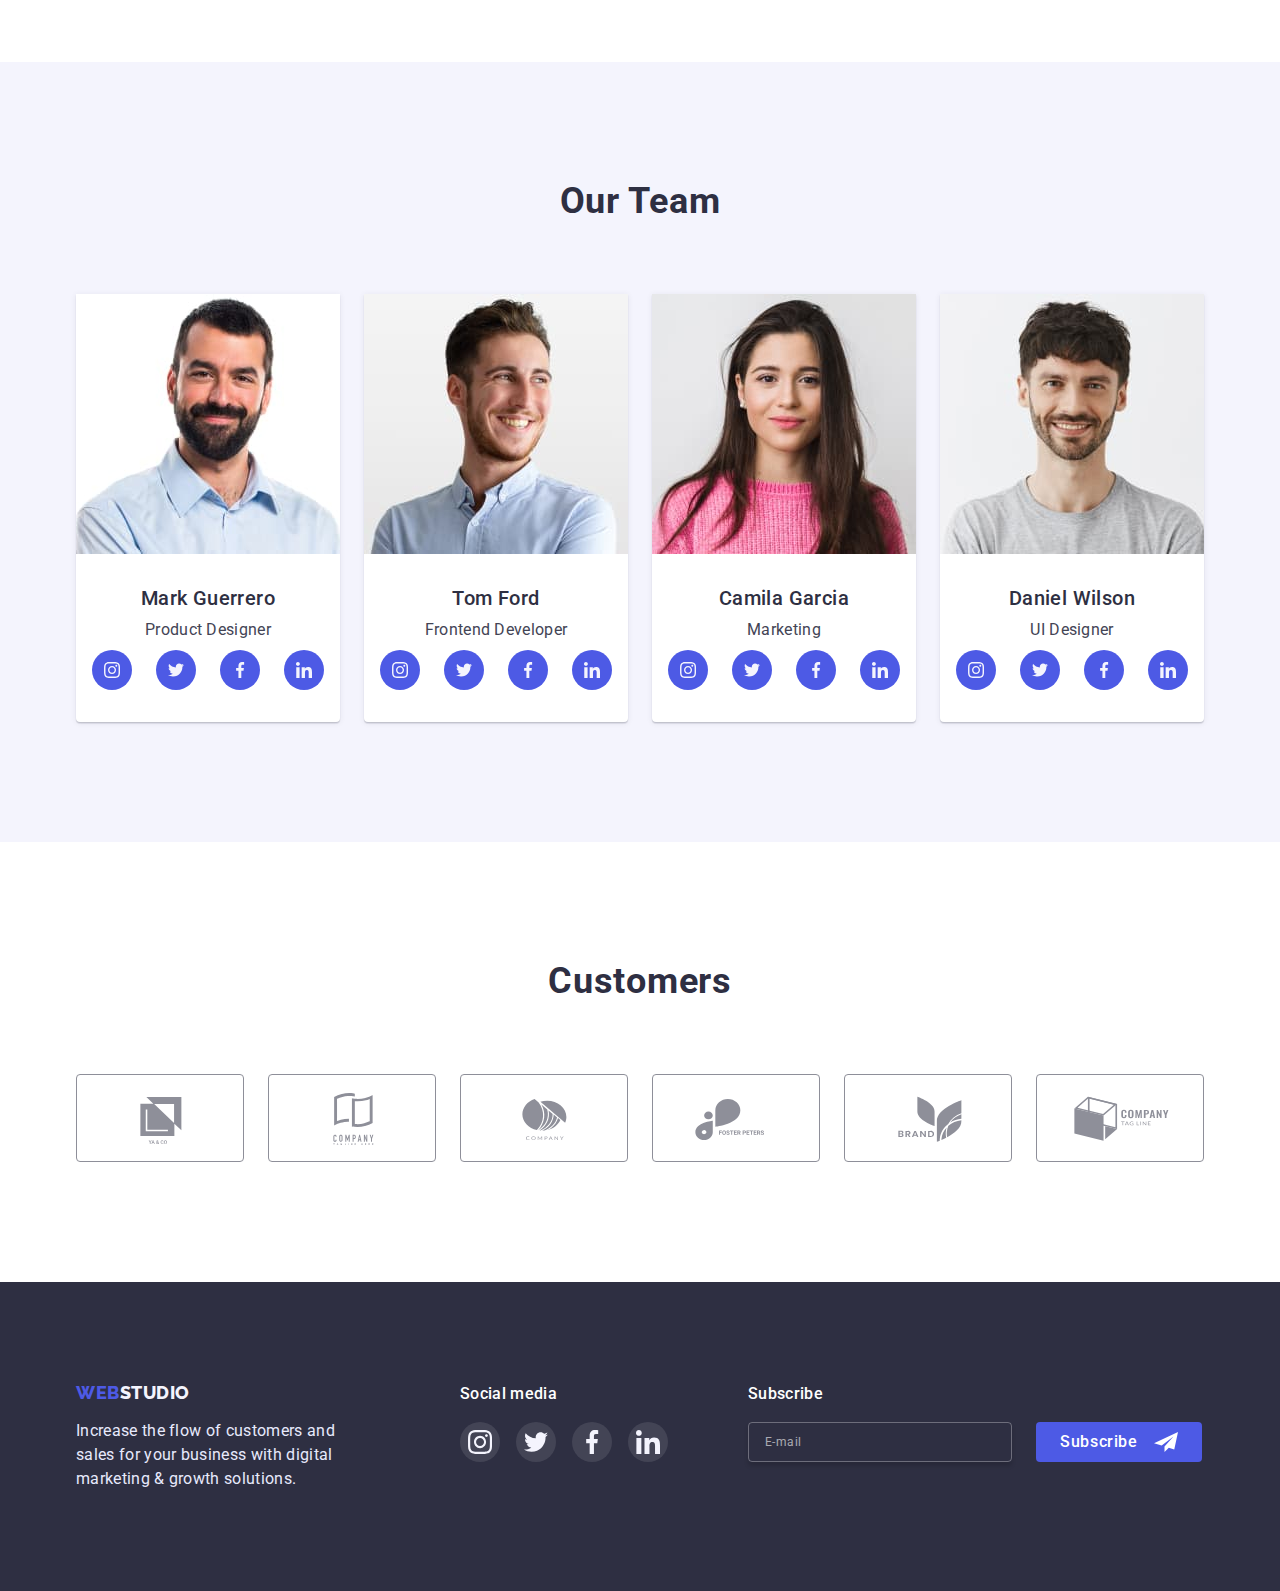
==== commit 48a011cc: "form+footer-form" ====
--- a/index.html
+++ b/index.html
@@ -411,6 +411,23 @@
             </li>
           </ul>
         </div>
+        <div class="subscribe-footer">
+          <h4 class="subscribe-title footer-media-title">Subscribe</h4>
+          <form class="subscribe-form">
+            <label for="user-email" class="visually-hidden" >E-mail</label>
+              <input
+                type="email"
+                id="user-email"
+                name="user-email"
+                class="input-modal-footer"
+                placeholder="E-mail"
+              />
+          <button type="submit" class="modal-button-footer btn">Subscribe
+            <svg class="icon-subscribe-footer">
+              <use href="./images/icons.svg#icon-fly"></use>
+            </svg></button>
+          </form>
+        </div>
       </div>
     </footer>
 
@@ -423,42 +440,72 @@
         </button>
         <p class="modal-title">Leave your contacts and we will call you back</p>
         <form class="form-modal">
-          <label class="modal-label"
-            ><span class="modal-label-text">Name</span>
-            <div class="modal-icon-wrap">
-              <input type="text" class="modal-input" name="user-name" />
+          <div class="label-wrap">
+            <label for="user-name" class="label-text-modal">Name</label>
+            <div class="icon-wrap">
+              <input
+                type="text"
+                id="user-name"
+                name="user-name"
+                class="input-modal"
+              />
               <svg class="icon-modal">
                 <use href="./images/icons.svg#icon-people"></use>
               </svg>
             </div>
-          </label>
-          <label class="modal-label">
-            <span class="modal-label-text">Phone</span>
-            <div class="modal-icon-wrap">
-              <input type="tel" class="modal-input" name="user-phone" />
+          </div>
+          <div class="label-wrap">
+            <label for="user-phone" class="label-text-modal">Phone</label>
+            <div class="icon-wrap">
+              <input
+                type="tel"
+                id="user-phone"
+                name="user-phone"
+                class="input-modal"
+              />
               <svg class="icon-modal">
                 <use href="./images/icons.svg#icon-phone"></use>
               </svg>
             </div>
-          </label>
-          <label class="modal-label"
-            ><span class="modal-label-text">Email</span>
-            <div class="modal-icon-wrap">
-              <input type="email" class="modal-input" name="user-email" />
+          </div>
+          <div class="label-wrap">
+            <label for="user-email" class="label-text-modal">Email</label>
+            <div class="icon-wrap">
+              <input
+                type="email"
+                id="user-email"
+                name="user-email"
+                class="input-modal"
+              />
               <svg class="icon-modal">
                 <use href="./images/icons.svg#icon-email"></use>
               </svg>
             </div>
-          </label>
-          <label class="modal-label"
-            ><span class="modal-label-text">Comment</span>
+          </div>
+          <div class="label-wrap">
+            <label for="user-comment" class="label-text-modal">Comment</label>
             <textarea
               name="user-comment"
-              id=""
-              class="modal-textarea"
+              id="user-comment"
+              class="textarea-modal"
               placeholder="Text input"
             ></textarea>
-          </label>
+          </div>
+          <div class="label-wrap">
+            <input
+              type="checkbox"
+              id="police"
+              name="privacy-policy"
+              class="checkbox-modal visually-hidden"
+            />
+            <label for="police" class="label-text-modal check-text">
+              <span>
+                <svg class="icon-check-modal">
+                  <use href="./images/icons.svg#icon-check-mark"></use>
+                </svg>
+              </span><div class="label-part-modal">I accept the terms and conditions of the</div > <a href="" class="link-check-modal"> Privacy Policy<a>
+            </label>
+          </div>
 
           <button type="submit" class="modal-button btn">Send</button>
         </form>
--- a/css/styles.css
+++ b/css/styles.css
@@ -88,6 +88,20 @@
     line-height: 1.2;
     letter-spacing: 0.02em;
     color: var(--second-main-color);
+}
+
+.visually-hidden {
+    position: absolute;
+    width: 1px;
+    height: 1px;
+    margin: -1px;
+    border: 0;
+    padding: 0;
+
+    white-space: nowrap;
+    clip-path: inset(100%);
+    clip: rect(0 0 0 0);
+    overflow: hidden;
 }
 
 .text {
@@ -462,6 +476,67 @@
 background: #31D0AA;
 }
 
+.input-modal-footer {
+    width: 264px;
+    height: 40px;
+    padding-left: 16px;
+    padding-right: 16px;
+    border: 1px solid rgba(255, 255, 255, 0.3);
+    box-shadow:0px 4px 4px rgba(0, 0, 0, 0.15);
+    border-radius: 4px;
+    background-color: transparent;
+    outline: transparent;
+    font-size: 12px;
+    letter-spacing: 0.04em;
+    color: #FFFFFF;
+    transition: border-color 250ms cubic-bezier(0.4, 0, 0.2, 1);
+}
+
+.input-modal-footer::placeholder{
+font-size: 12px;
+letter-spacing: 0.04em;
+color: rgba(255, 255, 255, 0.6);
+}
+
+.input-modal-footer:focus {
+    border-color: #4D5AE5;
+}
+
+.subscribe-footer{
+    margin-left: 80px;
+}
+
+.icon-subscribe-footer{
+width: 24px;
+height: 24px;
+
+}
+
+.subscribe-form{
+    display: flex;
+    gap: 24px;
+}
+
+.modal-button-footer{
+min-width: 165px;
+display: flex;
+gap: 16px;
+font-family: inherit;
+font-weight: 500;
+font-size: 16px;
+line-height: 1.5;
+text-align: center;
+letter-spacing: 0.04em;
+background: #4D5AE5;
+color: #FFFFFF;
+cursor: pointer;
+height: 40px;
+padding: 8px 24px;
+border-radius: 4px;
+border: 0;
+transition: color 250ms cubic-bezier(0.4, 0, 0.2, 1), background-color 250ms cubic-bezier(0.4, 0, 0.2, 1), box-shadow 250ms cubic-bezier(0.4, 0, 0.2, 1), border-color 250ms cubic-bezier(0.4, 0, 0.2, 1);
+}
+
 /**------------------PORTFOLIO------------------**/
 
 .sort {
@@ -601,61 +676,64 @@
     pointer-events: none;
 }
 
+/*---------------------------MODAL--------------------------------*/
 .modal-title{
 font-weight: 500;
 font-size: 16px;
-line-height: 1.5px;
+line-height: 1.5;
 text-align: center;
 letter-spacing: 0.02em;
-color: var(--second-main-color);
+color: #2E2F42;
 margin-bottom: 16px;
 }
 
-.modal-input{
+.label-text-modal{
+display: inline-block;
+font-size: 12px;
+color: #8E8F99;
+letter-spacing: 0.01em;
+}
+
+.input-modal{
 width: 100%;
 height: 40px;
+padding-left: 38px;
+padding-right: 16px;
 border: 1px solid rgba(33, 33, 33, 0.2);
 border-radius: 4px;
-font-weight: 400;
+outline: transparent;
 font-size: 12px;
-line-height: 1.17px;
 letter-spacing: 0.04em;
-padding-left: 38px;
-outline: transparent;
 transition: border-color 250ms cubic-bezier(0.4, 0, 0.2, 1);
 }
 
-.modal-input:focus{
-    border-color:#4D5AE5 ;
-}
-
-.modal-input:focus + .icon-modal{
+.input-modal:focus{
+border-color: #4D5AE5;
+}
+
+.icon-wrap{
+position: relative;
+margin-top: 4px;
+}
+
+.label-wrap{
+margin-bottom: 8px;
+}
+
+.input-modal:focus + .icon-modal{
     fill: #4D5AE5;
-}
-
-.modal-label-text{
-display: inline-block;
-font-weight: 400;
-font-size: 12px;
-line-height: 1.17px;
-letter-spacing: 0.04em;
-color: #8E8F99;
 }
 
 .icon-modal{
 width: 18px;
-height: 18px;
+height: 24px;
 position: absolute;
+left: 16px;
 top: 50%;
-transform: translateY(-50%) ;
-left: 16px;
+transform: translateY(-50%);
 transition: fill 250ms cubic-bezier(0.4, 0, 0.2, 1);
 }
 
-.modal-icon-wrap{
-    position: relative;
-    margin-top: 4px;
-}
 .modal-button{
 font-family: inherit;
 font-weight: 500;
@@ -671,33 +749,71 @@
 border: 0px;
 box-shadow: 0px 4px 4px rgba(0, 0, 0, 0.15);
 transition: background-color 250ms cubic-bezier(0.4, 0, 0.2, 1);
-margin: 0 96px;
-}
-
-.modal-textarea{
 display: block;
-margin-top: 4px;
-padding-left: 16px;
-font-weight: 400;
-padding-top: 16px;
+margin: 24px auto 0 auto;
+}
+
+.textarea-modal{
+width: 100%;
+height: 120px;
 border: 1px solid rgba(33, 33, 33, 0.2);
 border-radius: 4px;
-width: 100%;
-height: 120px;
-font-weight: 400;
+resize: none;
+padding: 8px 16px;
 font-size: 12px;
-line-height: 1.17px;
-letter-spacing: 0.04em;
-resize: none;
-outline: transparent;
-transition: background-color 250ms cubic-bezier(0.4, 0, 0.2, 1);
-}
-
-.modal-textarea:focus{
-border-color: #4D5AE5;
-}
-
-.modal-label{
-    display: block;
-    margin-bottom: 8px;
-}+font-family: inherit;
+margin-top: 4px;
+outline: none;
+transition: border-color 250ms cubic-bezier(0.4, 0, 0.2, 1);
+}
+
+.textarea-modal:focus {
+    border-color: #4D5AE5;
+}
+
+.textarea-modal::placeholder{
+color: rgba(117, 117, 117, 0.5);
+}
+
+.check-text{
+    display: flex;
+    align-items: center;
+    position: relative;
+    color: #757575;
+    letter-spacing: 0.04em;
+}
+
+.check-text span{
+width: 16px;
+height: 16px;
+border: 1.25px solid #2E2F42;
+border-radius: 2px;
+display: flex;
+align-items: center;
+justify-content: center;
+fill: transparent;
+transition: border-color 250ms cubic-bezier(0.4, 0, 0.2, 1), border 250ms cubic-bezier, fill 250ms cubic-bezier(0.4, 0, 0.2, 1);
+}
+
+.checkbox-modal:checked + .check-text span{
+background-color: #404BBF;
+border: 1.25px solid #404BBF;
+fill: #f4f4fd;
+}
+
+.checkbox-modal:focus + .check-text span{
+border-color: #404BBF; 
+}
+.icon-check-modal{
+width: 10px;
+height: 8px;
+}
+.label-part-modal{
+margin-left: 8px;
+margin-right: 5px;
+}
+
+.link-check-modal{
+color: #4D5AE5;
+}
+
